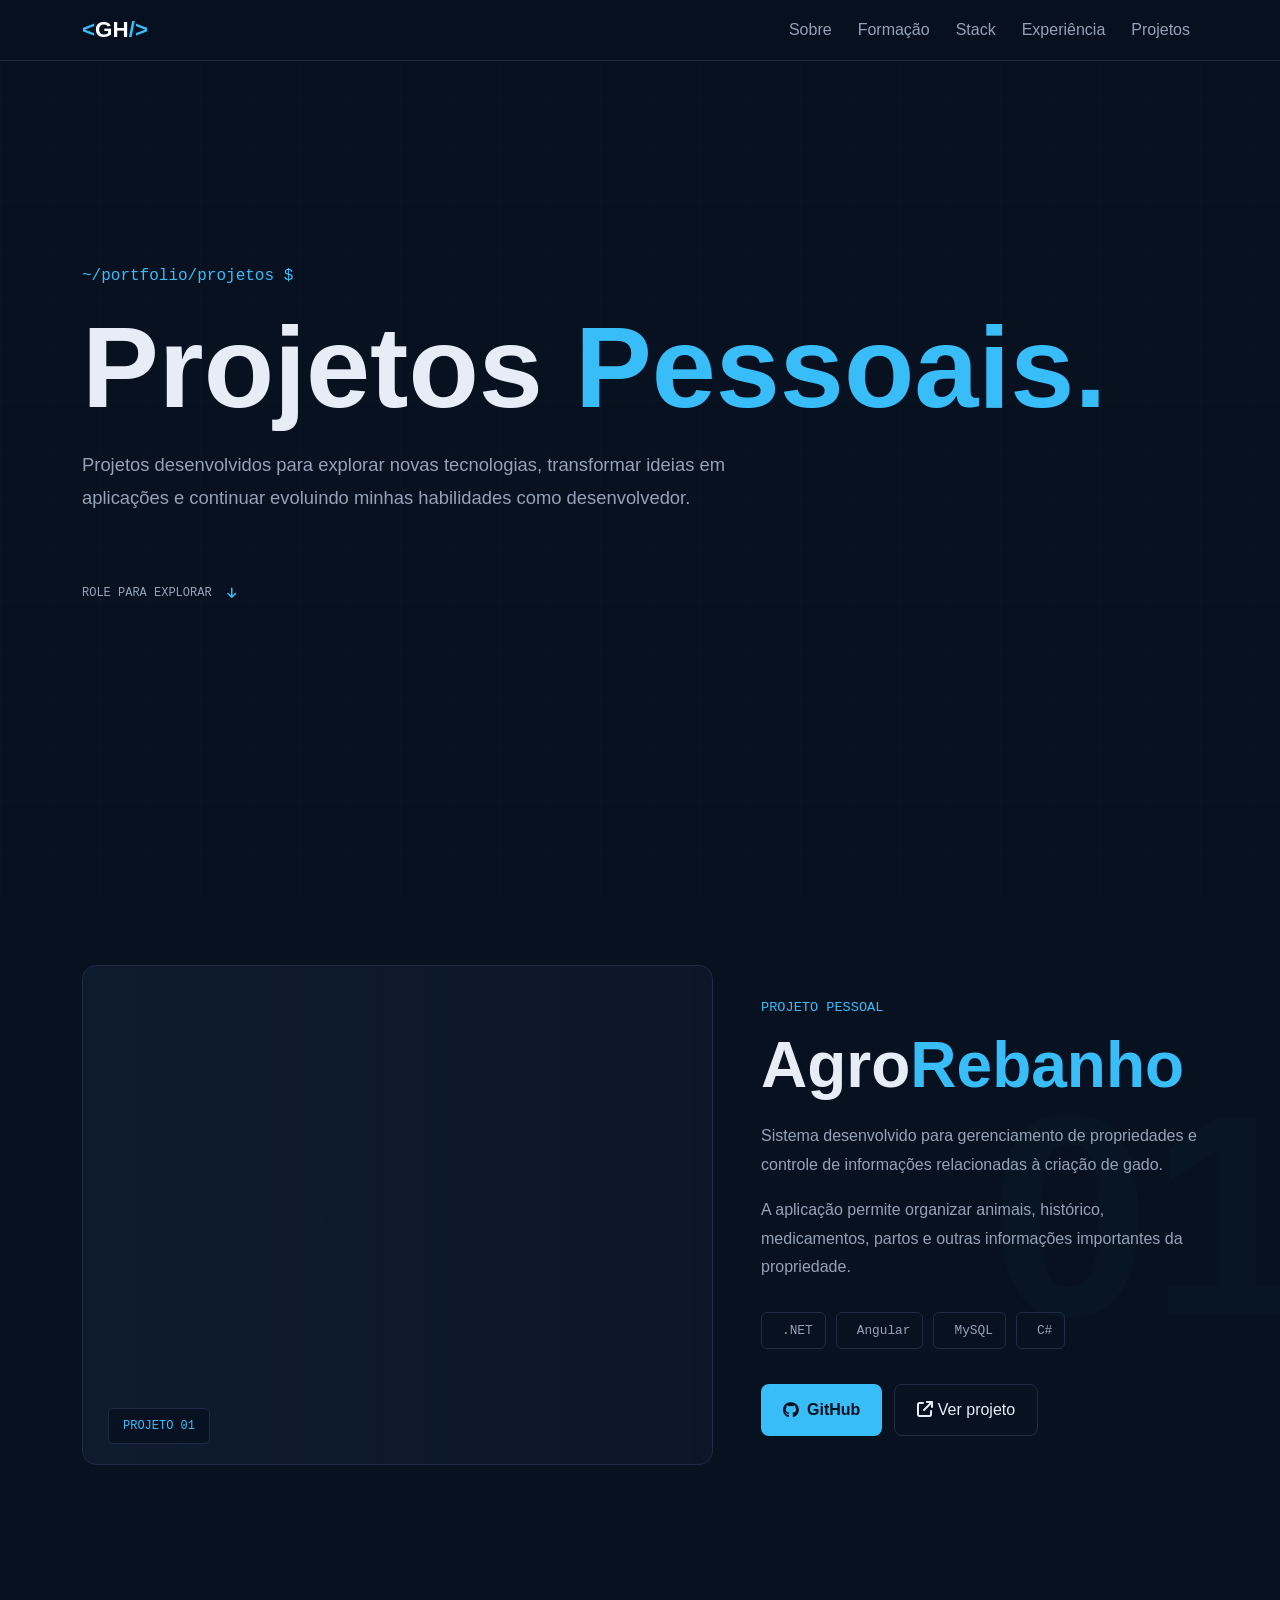
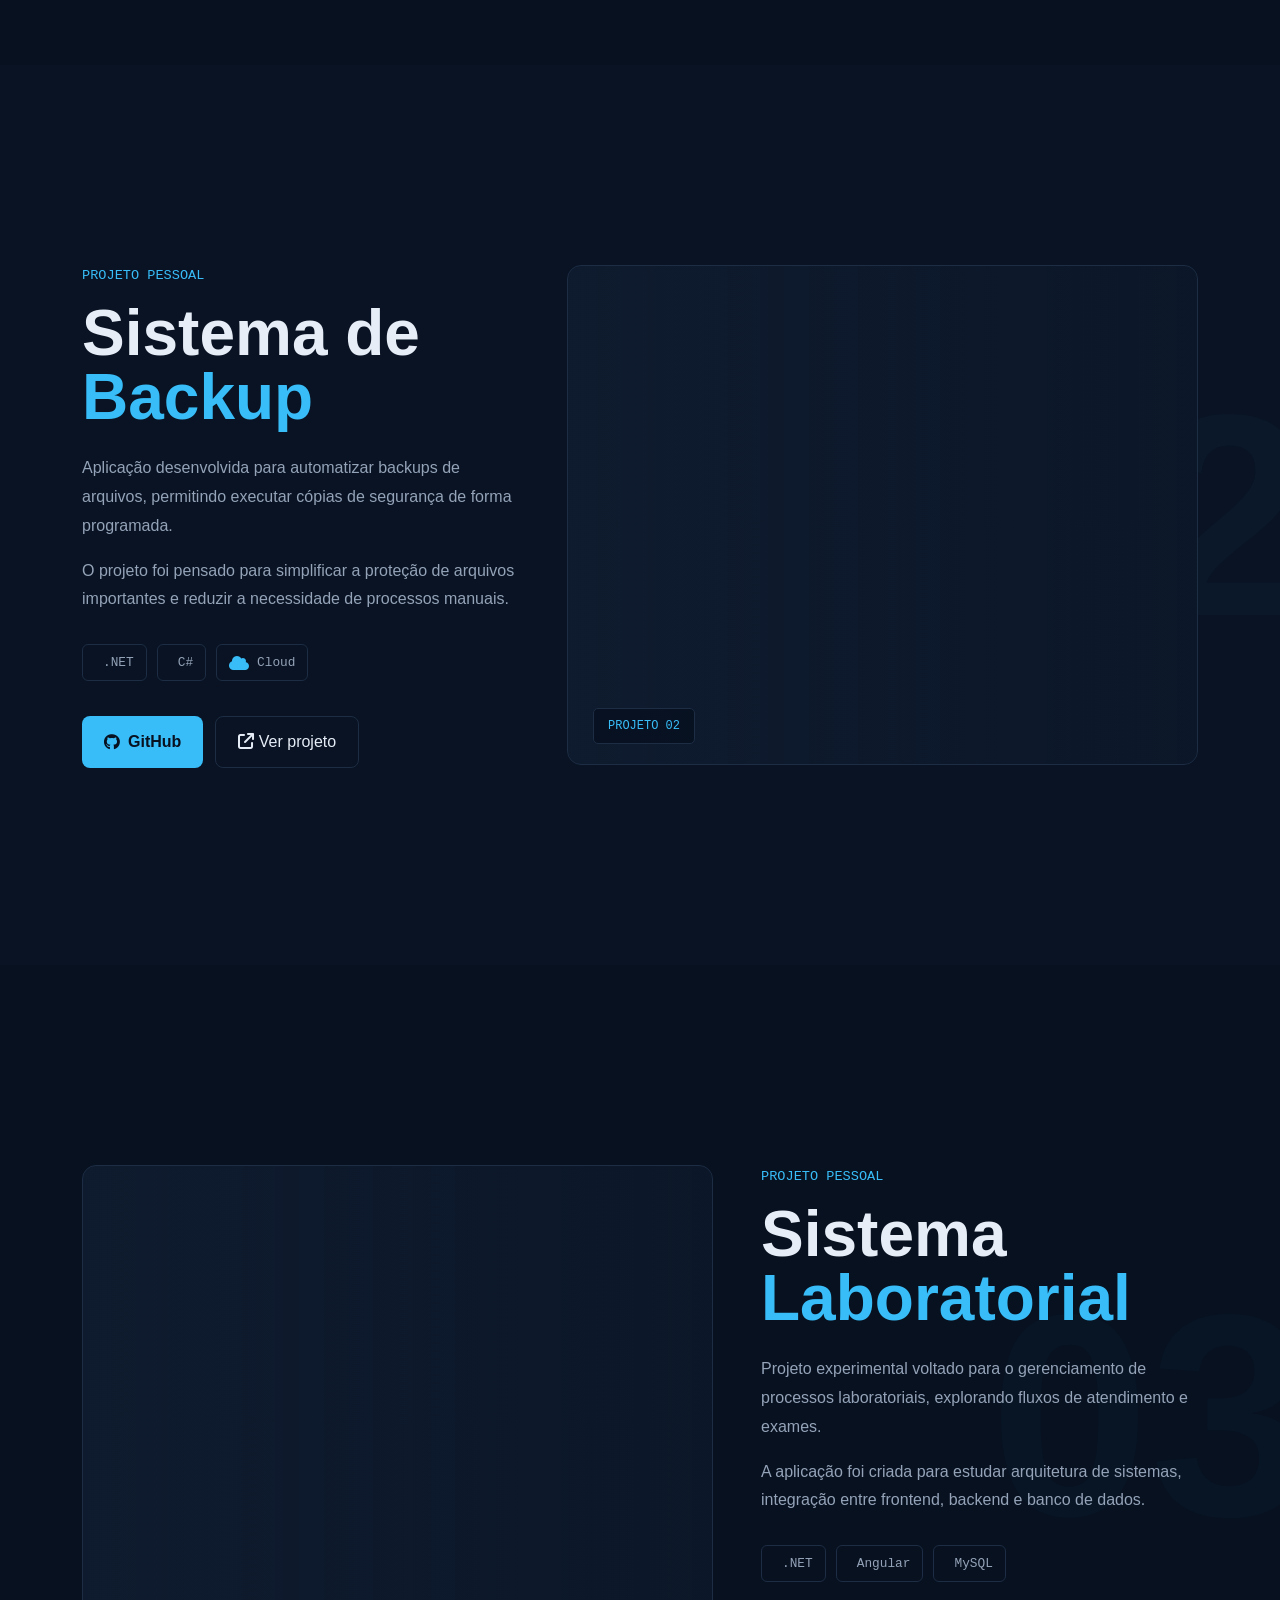
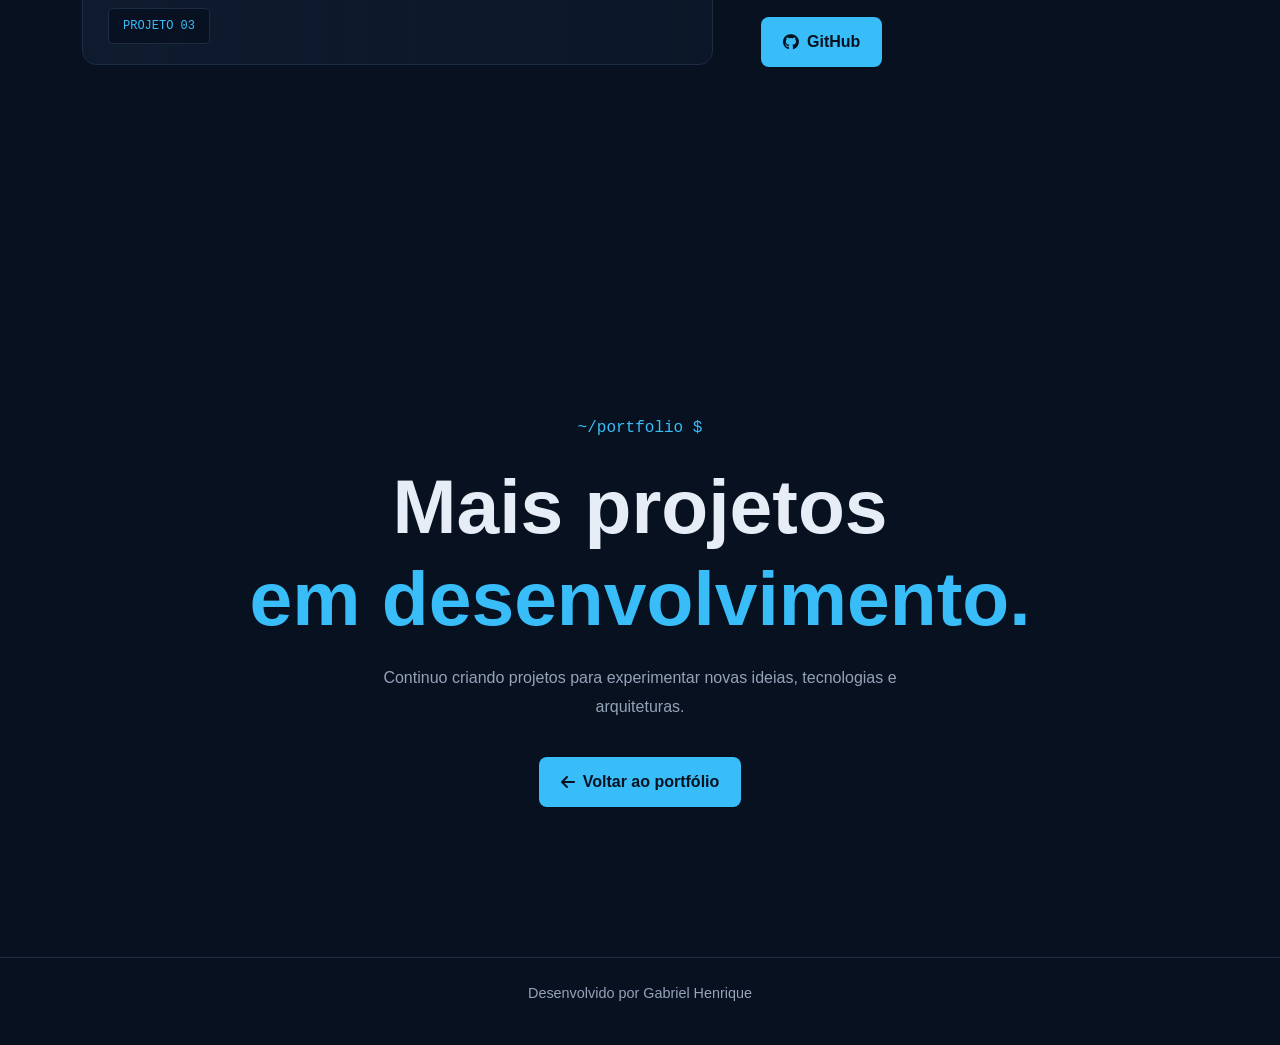
==== pagina.html @ f1182fa3 "add nova pagina de projetos pessoais" ====
<!DOCTYPE html>
<html lang="pt-br">

<head>
    <meta charset="UTF-8">
    <meta name="viewport" content="width=device-width, initial-scale=1">

    <title>Projetos Pessoais | Gabriel Henrique</title>

    <link href="https://cdn.jsdelivr.net/npm/bootstrap@5.3.0/dist/css/bootstrap.min.css"
          rel="stylesheet">

    <link rel="stylesheet"
          href="https://cdnjs.cloudflare.com/ajax/libs/font-awesome/6.5.1/css/all.min.css">

    <link rel="stylesheet"
          href="https://cdn.jsdelivr.net/gh/devicons/devicon@latest/devicon.min.css">

    <link rel="stylesheet" href="css/style.css">
    <link rel="stylesheet" href="css/projetos.css">
</head>

<body>

    <div class="background-grid"></div>

    <!-- NAVBAR -->

    <nav class="navbar navbar-expand-lg navbar-dark fixed-top custom-navbar">

        <div class="container">

            <a class="navbar-brand logo" href="index.html">
                <span>&lt;</span>GH<span>/&gt;</span>
            </a>

            <button class="navbar-toggler"
                    type="button"
                    data-bs-toggle="collapse"
                    data-bs-target="#menu">

                <span class="navbar-toggler-icon"></span>

            </button>

            <div class="collapse navbar-collapse" id="menu">

                <ul class="navbar-nav ms-auto">

                    <li class="nav-item">
                        <a class="nav-link" href="index.html#sobre">
                            Sobre
                        </a>
                    </li>

                    <li class="nav-item">
                        <a class="nav-link" href="index.html#formacao">
                            Formação
                        </a>
                    </li>

                    <li class="nav-item">
                        <a class="nav-link" href="index.html#stack">
                            Stack
                        </a>
                    </li>

                    <li class="nav-item">
                        <a class="nav-link" href="index.html#experiencia">
                            Experiência
                        </a>
                    </li>

                    <li class="nav-item">
                        <a class="nav-link active" href="projetos.html">
                            Projetos
                        </a>
                    </li>

                </ul>

            </div>

        </div>

    </nav>


    <!-- HERO -->

    <section class="projects-hero">

        <div class="container">

            <span class="projects-command">
                ~/portfolio/projetos $
            </span>

            <h1>
                Projetos
                <span>Pessoais.</span>
            </h1>

            <p>
                Projetos desenvolvidos para explorar novas tecnologias,
                transformar ideias em aplicações e continuar evoluindo
                minhas habilidades como desenvolvedor.
            </p>

            <div class="scroll-indicator">

                <span>
                    ROLE PARA EXPLORAR
                </span>

                <i class="fa-solid fa-arrow-down"></i>

            </div>

        </div>

    </section>


    <!-- PROJETOS -->

    <main class="personal-projects">


        <!-- PROJETO 01 -->

        <section class="personal-project">

            <div class="project-background-number">
                01
            </div>

            <div class="container">

                <div class="row align-items-center g-5">


                    <!-- IMAGEM -->

                    <div class="col-lg-7">

                        <div class="project-image-wrapper parallax-container">

                            <div class="project-image parallax"
                                 data-speed="0.18">

                                <img src="images/agrorebanho.png"
                                     alt="AgroRebanho">

                            </div>

                            <div class="image-overlay"></div>

                            <span class="image-label">
                                PROJETO 01
                            </span>

                        </div>

                    </div>


                    <!-- CONTEÚDO -->

                    <div class="col-lg-5">

                        <div class="personal-project-content">

                            <span class="project-label">
                                Projeto pessoal
                            </span>

                            <h2>
                                Agro<span>Rebanho</span>
                            </h2>

                            <p class="project-description">

                                Sistema desenvolvido para gerenciamento
                                de propriedades e controle de informações
                                relacionadas à criação de gado.

                            </p>

                            <p class="project-description">

                                A aplicação permite organizar animais,
                                histórico, medicamentos, partos e outras
                                informações importantes da propriedade.

                            </p>


                            <!-- TECNOLOGIAS -->

                            <div class="technology-list">

                                <span>
                                    <i class="devicon-dotnetcore-plain"></i>
                                    .NET
                                </span>

                                <span>
                                    <i class="devicon-angularjs-plain"></i>
                                    Angular
                                </span>

                                <span>
                                    <i class="devicon-mysql-plain"></i>
                                    MySQL
                                </span>

                                <span>
                                    <i class="devicon-csharp-plain"></i>
                                    C#
                                </span>

                            </div>


                            <!-- BOTÕES -->

                            <div class="project-links">

                                <a href="#"
                                   class="btn-primary-custom">

                                    <i class="fa-brands fa-github"></i>

                                    GitHub

                                </a>

                                <a href="#"
                                   class="btn-secondary-custom">

                                    <i class="fa-solid fa-arrow-up-right-from-square"></i>

                                    Ver projeto

                                </a>

                            </div>

                        </div>

                    </div>

                </div>

            </div>

        </section>


        <!-- PROJETO 02 -->

        <section class="personal-project project-reverse">

            <div class="project-background-number">
                02
            </div>

            <div class="container">

                <div class="row align-items-center g-5">


                    <div class="col-lg-5">

                        <div class="personal-project-content">

                            <span class="project-label">
                                Projeto pessoal
                            </span>

                            <h2>
                                Sistema de
                                <span>Backup</span>
                            </h2>

                            <p class="project-description">

                                Aplicação desenvolvida para automatizar
                                backups de arquivos, permitindo executar
                                cópias de segurança de forma programada.

                            </p>

                            <p class="project-description">

                                O projeto foi pensado para simplificar a
                                proteção de arquivos importantes e reduzir
                                a necessidade de processos manuais.

                            </p>


                            <div class="technology-list">

                                <span>
                                    <i class="devicon-dotnetcore-plain"></i>
                                    .NET
                                </span>

                                <span>
                                    <i class="devicon-csharp-plain"></i>
                                    C#
                                </span>

                                <span>
                                    <i class="fa-solid fa-cloud"></i>
                                    Cloud
                                </span>

                            </div>


                            <div class="project-links">

                                <a href="#"
                                   class="btn-primary-custom">

                                    <i class="fa-brands fa-github"></i>
                                    GitHub

                                </a>

                                <a href="#"
                                   class="btn-secondary-custom">

                                    <i class="fa-solid fa-arrow-up-right-from-square"></i>
                                    Ver projeto

                                </a>

                            </div>

                        </div>

                    </div>


                    <div class="col-lg-7">

                        <div class="project-image-wrapper parallax-container">

                            <div class="project-image parallax"
                                 data-speed="0.15">

                                <img src="images/backup.png"
                                     alt="Sistema de Backup">

                            </div>

                            <div class="image-overlay"></div>

                            <span class="image-label">
                                PROJETO 02
                            </span>

                        </div>

                    </div>

                </div>

            </div>

        </section>


        <!-- PROJETO 03 -->

        <section class="personal-project">

            <div class="project-background-number">
                03
            </div>

            <div class="container">

                <div class="row align-items-center g-5">

                    <div class="col-lg-7">

                        <div class="project-image-wrapper parallax-container">

                            <div class="project-image parallax"
                                 data-speed="0.20">

                                <img src="images/laboratorio.png"
                                     alt="Sistema Laboratorial">

                            </div>

                            <div class="image-overlay"></div>

                            <span class="image-label">
                                PROJETO 03
                            </span>

                        </div>

                    </div>


                    <div class="col-lg-5">

                        <div class="personal-project-content">

                            <span class="project-label">
                                Projeto pessoal
                            </span>

                            <h2>
                                Sistema
                                <span>Laboratorial</span>
                            </h2>

                            <p class="project-description">

                                Projeto experimental voltado para o
                                gerenciamento de processos laboratoriais,
                                explorando fluxos de atendimento e exames.

                            </p>

                            <p class="project-description">

                                A aplicação foi criada para estudar
                                arquitetura de sistemas, integração entre
                                frontend, backend e banco de dados.

                            </p>


                            <div class="technology-list">

                                <span>
                                    <i class="devicon-dotnetcore-plain"></i>
                                    .NET
                                </span>

                                <span>
                                    <i class="devicon-angularjs-plain"></i>
                                    Angular
                                </span>

                                <span>
                                    <i class="devicon-mysql-plain"></i>
                                    MySQL
                                </span>

                            </div>


                            <div class="project-links">

                                <a href="#"
                                   class="btn-primary-custom">

                                    <i class="fa-brands fa-github"></i>
                                    GitHub

                                </a>

                            </div>

                        </div>

                    </div>

                </div>

            </div>

        </section>


    </main>


    <!-- FINAL -->

    <section class="projects-end">

        <div class="container text-center">

            <span>
                ~/portfolio $
            </span>

            <h2>
                Mais projetos
                <strong>em desenvolvimento.</strong>
            </h2>

            <p>
                Continuo criando projetos para experimentar novas ideias,
                tecnologias e arquiteturas.
            </p>

            <a href="index.html"
               class="btn-primary-custom">

                <i class="fa-solid fa-arrow-left"></i>

                Voltar ao portfólio

            </a>

        </div>

    </section>


    <footer>

        <p>
            Desenvolvido por Gabriel Henrique
        </p>

    </footer>


    <script src="https://cdn.jsdelivr.net/npm/bootstrap@5.3.0/dist/js/bootstrap.bundle.min.js">
    </script>

    <script src="js/projetos.js"></script>

</body>

</html>
---- css/style.css ----
:root {
    --background: #081120;
    --background-light: #0d1728;
    --card: #101d31;
    --border: #1d2d44;
    --text: #e6edf7;
    --text-secondary: #94a3b8;
    --primary: #38bdf8;
    --primary-dark: #0284c7;
    --green: #22c55e;
}

html {
    scroll-behavior: smooth;
}

body {

    background: var(--background);
    color: var(--text);
    font-family: Arial, Helvetica, sans-serif;
    overflow-x: hidden;
}

/* BACKGROUND */
.background-grid {
    position: fixed;
    inset: 0;
    pointer-events: none;
    z-index: -1;
    opacity: 0.03;
    background-image:
        linear-gradient(
            rgba(255, 255, 255, 0.4) 1px,
            transparent 1px
        ),

        linear-gradient(
            90deg,
            rgba(255, 255, 255, 0.4) 1px,
            transparent 1px
        );
    background-size: 50px 50px;
}


/* NAVBAR */
.custom-navbar {
    background: rgba(8, 17, 32, 0.85);
    backdrop-filter: blur(12px);
    border-bottom: 1px solid var(--border);
}


.logo {

    font-size: 1.4rem;

    font-weight: bold;

    color: white !important;

}


.logo span {

    color: var(--primary);

}


.nav-link {

    color: var(--text-secondary) !important;

    margin-left: 10px;

    transition: 0.3s;

}


.nav-link:hover {

    color: var(--primary) !important;

}


/* HERO */

.hero {

    min-height: 100vh;

    display: flex;

    align-items: center;

    padding-top: 80px;

}


.status {

    display: inline-flex;

    align-items: center;

    gap: 8px;

    padding: 8px 14px;

    background: rgba(56, 189, 248, 0.08);

    border: 1px solid rgba(56, 189, 248, 0.2);

    border-radius: 50px;

    color: var(--primary);

    font-size: 0.85rem;

}

.status-empresa {

    display: inline-flex;

    align-items: center;

    gap: 8px;

    padding: 8px 14px;

    background: rgba(56, 189, 248, 0.08);

    border: 1px solid rgba(56, 189, 248, 0.2);

    border-radius: 50px;

    color: var(--primary);

    font-size: 0.85rem;
    margin-top: 25px;

}


.status-dot {

    width: 8px;

    height: 8px;

    background: var(--green);

    border-radius: 50%;

}


.hero-command {

    margin-top: 35px;

    color: var(--primary);

    font-family: monospace;

}


.hero h1 {

    font-size: clamp(3.5rem, 8vw, 6rem);

    font-weight: 800;

    line-height: 0.95;

    margin: 20px 0;

}


.hero h1 span {

    color: var(--primary);

}


.hero h2 {

    color: var(--text-secondary);

    font-size: 1.4rem;

    margin-bottom: 25px;

}


.cursor {

    color: var(--primary);

    animation: blink 1s infinite;

}


@keyframes blink {

    50% {

        opacity: 0;

    }

}


.hero-description {

    max-width: 600px;

    color: var(--text-secondary);

    font-size: 1.1rem;

    line-height: 1.8;

}


.hero-buttons {

    margin-top: 35px;

    display: flex;

    gap: 15px;

    flex-wrap: wrap;

}


.btn-primary-custom {

    background: var(--primary);

    color: #081120;

    padding: 13px 22px;

    border-radius: 8px;

    font-weight: bold;

    text-decoration: none;

    transition: 0.3s;

    display: inline-flex;

    align-items: center;

    gap: 8px;

}


.btn-primary-custom:hover {

    background: white;

    color: #081120;

    transform: translateY(-3px);

}


.btn-secondary-custom {

    border: 1px solid var(--border);

    color: var(--text);

    padding: 13px 22px;

    border-radius: 8px;

    text-decoration: none;

    transition: 0.3s;

}


.btn-secondary-custom:hover {

    border-color: var(--primary);

    color: var(--primary);

}


/* CODE CARD */

.code-card {

    background: #0b1220;

    border: 1px solid var(--border);

    border-radius: 14px;

    overflow: hidden;

    box-shadow:

        0 30px 80px rgba(0, 0, 0, 0.4);

}


.code-header {

    display: flex;

    align-items: center;

    gap: 20px;

    padding: 15px;

    border-bottom: 1px solid var(--border);

    color: var(--text-secondary);

    font-size: 0.85rem;

}


.dots {

    display: flex;

    gap: 6px;

}


.dots span {

    width: 10px;

    height: 10px;

    border-radius: 50%;

    background: var(--text-secondary);

}


.code-content {

    padding: 25px;

    overflow-x: auto;

}


.code-content pre {

    margin: 0;

}


.code-content code {

    font-family: Consolas, monospace;

    color: #d1d5db;

}


.code-blue {

    color: #38bdf8;

}


.code-yellow {

    color: #facc15;

}


.code-green {

    color: #4ade80;

}


/* SECTIONS */

.section {

    padding: 110px 0;

}


.section-dark {

    background: rgba(13, 23, 40, 0.65);

}


.section-title {

    display: flex;

    align-items: center;

    gap: 15px;

    margin-bottom: 50px;

}


.section-title span {

    color: var(--primary);

    font-family: monospace;

}


.section-title h2 {

    margin: 0;

    font-weight: bold;

}


.about-text {

    color: var(--text-secondary);

    font-size: 1.1rem;

    line-height: 1.9;

}


/* STATS */

.stats-card {

    border-left: 2px solid var(--primary);

    padding-left: 25px;

}


.stat {

    margin-bottom: 30px;

}


.stat strong {

    display: block;

    font-size: 2rem;

    color: var(--primary);

}


.stat span {

    color: var(--text-secondary);

}


/* STACK */

.stack-card {

    height: 100%;

    padding: 35px;

    background: var(--card);

    border: 1px solid var(--border);

    border-radius: 12px;

    transition: 0.3s;

}


.stack-card:hover {

    transform: translateY(-8px);

    border-color: var(--primary);

}


.stack-card i {

    font-size: 3rem;

    color: var(--primary);

}


.stack-card h4 {

    margin-top: 20px;

}


.stack-card p {

    color: var(--text-secondary);

    line-height: 1.8;

}


/* TIMELINE */

.timeline {

    position: relative;

}


.timeline-item {

    display: grid;

    grid-template-columns: 180px 1fr;

    gap: 50px;

    padding-bottom: 50px;

    position: relative;

}


.timeline-item::before {

    content: "";

    position: absolute;

    left: 180px;

    top: 10px;

    bottom: -10px;

    width: 1px;

    background: var(--border);

}


.timeline-date {

    color: var(--primary);

    font-family: monospace;

}


.timeline-content {

    padding-left: 30px;

}


.timeline-content h3 {

    margin: 0;

}


.timeline-content h4 {

    color: var(--primary);

    font-size: 1rem;

    margin: 10px 0;

}


.timeline-content p {

    color: var(--text-secondary);

    line-height: 1.8;

}


.current-job {

    color: var(--green);

    font-size: 0.8rem;

}


.experience-tags span {

    display: inline-block;

    padding: 5px 10px;

    margin: 5px 5px 0 0;

    border: 1px solid var(--border);

    color: var(--primary);

    border-radius: 5px;

    font-size: 0.8rem;

}


/* PROJECTS */

.project-card {

    height: 100%;

    position: relative;

    padding: 35px;

    background: var(--card);

    border: 1px solid var(--border);

    border-radius: 12px;

    transition: 0.3s;

    overflow: hidden;

}


.project-card:hover {
    transform: translateY(-8px);
    border-color: var(--primary);
}


.project-number {

    position: absolute;
    right: 25px;
    top: 20px;
    font-size: 3rem;
    font-weight: bold;
    color: #1c82ad;
}

.project-icon {
    font-size: 2rem;
    color: var(--primary);
    margin-bottom: 25px;
}

.project-card p {
    color: var(--text-secondary);
    line-height: 1.7;
}

.project-tags {
    margin-top: 20px;
}

.project-tags span {
    color: var(--primary);
    font-family: monospace;
    font-size: 0.8rem;
    margin-right: 10px;
}

/* CONTATO */
.contact-section {
    padding: 130px 0;
}

.contact-number {
    color: var(--primary);
    font-family: monospace;
}

.contact-section h2 {
    font-size: clamp(2.5rem, 5vw, 4rem);
    margin: 20px 0;
}

.contact-section p {
    color: var(--text-secondary);
    max-width: 600px;
    margin: 0 auto 30px;
}

.social-links {
    margin-top: 35px;
}

.social-links a {
    color: var(--text-secondary);
    font-size: 1.5rem;
    margin: 0 12px;
    transition: 0.3s;
}

.social-links a:hover {
    color: var(--primary);
}

/* FOOTER */
footer {
    text-align: center;
    padding: 25px;
    border-top: 1px solid var(--border);
    color: var(--text-secondary);
    font-size: 0.9rem;
}

/* RESPONSIVO */
@media (max-width: 768px) {
    .hero {
        text-align: center;
    }

    .hero-buttons {
        justify-content: center;
    }

    .timeline-item {
        grid-template-columns: 1fr;
        gap: 10px;
    }

    .timeline-item::before {
        display: none;
    }

    .timeline-content {
        padding-left: 0;
    }

    .section-title {
        margin-bottom: 35px;
    }
}
---- css/projetos.css ----
/* ========================================
   PROJETOS PESSOAIS
======================================== */

.projects-hero {
    min-height: 85vh;

    display: flex;
    align-items: center;

    padding-top: 100px;

    position: relative;
    overflow: hidden;
}

.projects-command {
    color: var(--primary);

    font-family: monospace;

    font-size: 1rem;
}

.projects-hero h1 {
    font-size: clamp(4rem, 9vw, 8rem);

    font-weight: 800;

    line-height: 0.95;

    margin: 25px 0;
}

.projects-hero h1 span {
    color: var(--primary);
}

.projects-hero p {
    max-width: 650px;

    color: var(--text-secondary);

    font-size: 1.15rem;

    line-height: 1.8;
}

.scroll-indicator {
    margin-top: 70px;

    display: flex;
    align-items: center;

    gap: 15px;

    color: var(--text-secondary);

    font-family: monospace;

    font-size: 0.75rem;
}

.scroll-indicator i {
    color: var(--primary);

    animation: scrollArrow 1.5s infinite;
}

@keyframes scrollArrow {

    0% {
        transform: translateY(-5px);
        opacity: 0.4;
    }

    50% {
        transform: translateY(5px);
        opacity: 1;
    }

    100% {
        transform: translateY(-5px);
        opacity: 0.4;
    }

}


/* ========================================
   PROJETO
======================================== */

.personal-project {
    min-height: 100vh;

    display: flex;
    align-items: center;

    padding: 120px 0;

    position: relative;

    overflow: hidden;
}

.personal-project:nth-child(even) {
    background: rgba(13, 23, 40, 0.45);
}


/* Número gigante */

.project-background-number {
    position: absolute;

    right: -30px;
    top: 50%;

    transform: translateY(-50%);

    font-size: 18rem;

    font-weight: 900;

    color: rgba(56, 189, 248, 0.025);

    pointer-events: none;

    line-height: 1;
}


/* ========================================
   IMAGEM
======================================== */

.parallax-container {
    position: relative;

    height: 500px;

    overflow: hidden;

    border-radius: 14px;

    border: 1px solid var(--border);

    background: var(--card);
}

.project-image {
    position: absolute;

    inset: -50px;

    will-change: transform;
}

.project-image img {
    width: 100%;
    height: 100%;

    object-fit: cover;

    display: block;
}

.image-overlay {
    position: absolute;

    inset: 0;

    background:
        linear-gradient(
            90deg,
            rgba(8, 17, 32, 0.15),
            rgba(8, 17, 32, 0.45)
        );

    pointer-events: none;
}

.image-label {
    position: absolute;

    left: 25px;
    bottom: 20px;

    padding: 8px 14px;

    background: rgba(8, 17, 32, 0.85);

    border: 1px solid var(--border);

    border-radius: 5px;

    color: var(--primary);

    font-family: monospace;

    font-size: 0.75rem;
}


/* ========================================
   CONTEÚDO
======================================== */

.personal-project-content {
    position: relative;

    z-index: 2;
}

.project-label {
    color: var(--primary);

    font-family: monospace;

    font-size: 0.85rem;

    text-transform: uppercase;
}

.personal-project-content h2 {
    font-size: clamp(2.5rem, 5vw, 4.5rem);

    font-weight: 800;

    line-height: 1;

    margin: 15px 0 25px;
}

.personal-project-content h2 span {
    color: var(--primary);
}

.project-description {
    color: var(--text-secondary);

    font-size: 1rem;

    line-height: 1.8;

    max-width: 520px;
}


/* ========================================
   TECNOLOGIAS
======================================== */

.technology-list {
    display: flex;

    flex-wrap: wrap;

    gap: 10px;

    margin-top: 30px;
}

.technology-list span {
    display: inline-flex;

    align-items: center;

    gap: 8px;

    padding: 8px 12px;

    border: 1px solid var(--border);

    border-radius: 6px;

    color: var(--text-secondary);

    font-family: monospace;

    font-size: 0.8rem;

    transition: 0.3s;
}

.technology-list span i {
    color: var(--primary);

    font-size: 1rem;
}

.technology-list span:hover {
    border-color: var(--primary);

    color: var(--primary);

    transform: translateY(-3px);
}


/* ========================================
   LINKS
======================================== */

.project-links {
    display: flex;

    flex-wrap: wrap;

    gap: 12px;

    margin-top: 35px;
}


/* ========================================
   FINAL
======================================== */

.projects-end {
    padding: 150px 0;

    text-align: center;
}

.projects-end span {
    color: var(--primary);

    font-family: monospace;
}

.projects-end h2 {
    font-size: clamp(2.5rem, 6vw, 5rem);

    font-weight: 800;

    margin: 20px 0;
}

.projects-end h2 strong {
    display: block;

    color: var(--primary);
}

.projects-end p {
    max-width: 600px;

    margin: 0 auto 35px;

    color: var(--text-secondary);

    line-height: 1.8;
}


/* ========================================
   RESPONSIVO
======================================== */

@media (max-width: 991px) {

    .projects-hero {
        min-height: 75vh;
    }

    .personal-project {
        min-height: auto;

        padding: 100px 0;
    }

    .parallax-container {
        height: 400px;
    }

    .project-background-number {
        font-size: 12rem;

        top: 30%;
    }

}

@media (max-width: 768px) {

    .projects-hero {
        text-align: center;
    }

    .projects-hero p {
        margin-left: auto;
        margin-right: auto;
    }

    .scroll-indicator {
        justify-content: center;
    }

    .personal-project {
        text-align: center;
    }

    .personal-project-content {
        margin-top: 20px;
    }

    .project-description {
        margin-left: auto;
        margin-right: auto;
    }

    .technology-list {
        justify-content: center;
    }

    .project-links {
        justify-content: center;
    }

    .parallax-container {
        height: 300px;
    }

    .project-reverse .row {
        flex-direction: column-reverse;
    }

}
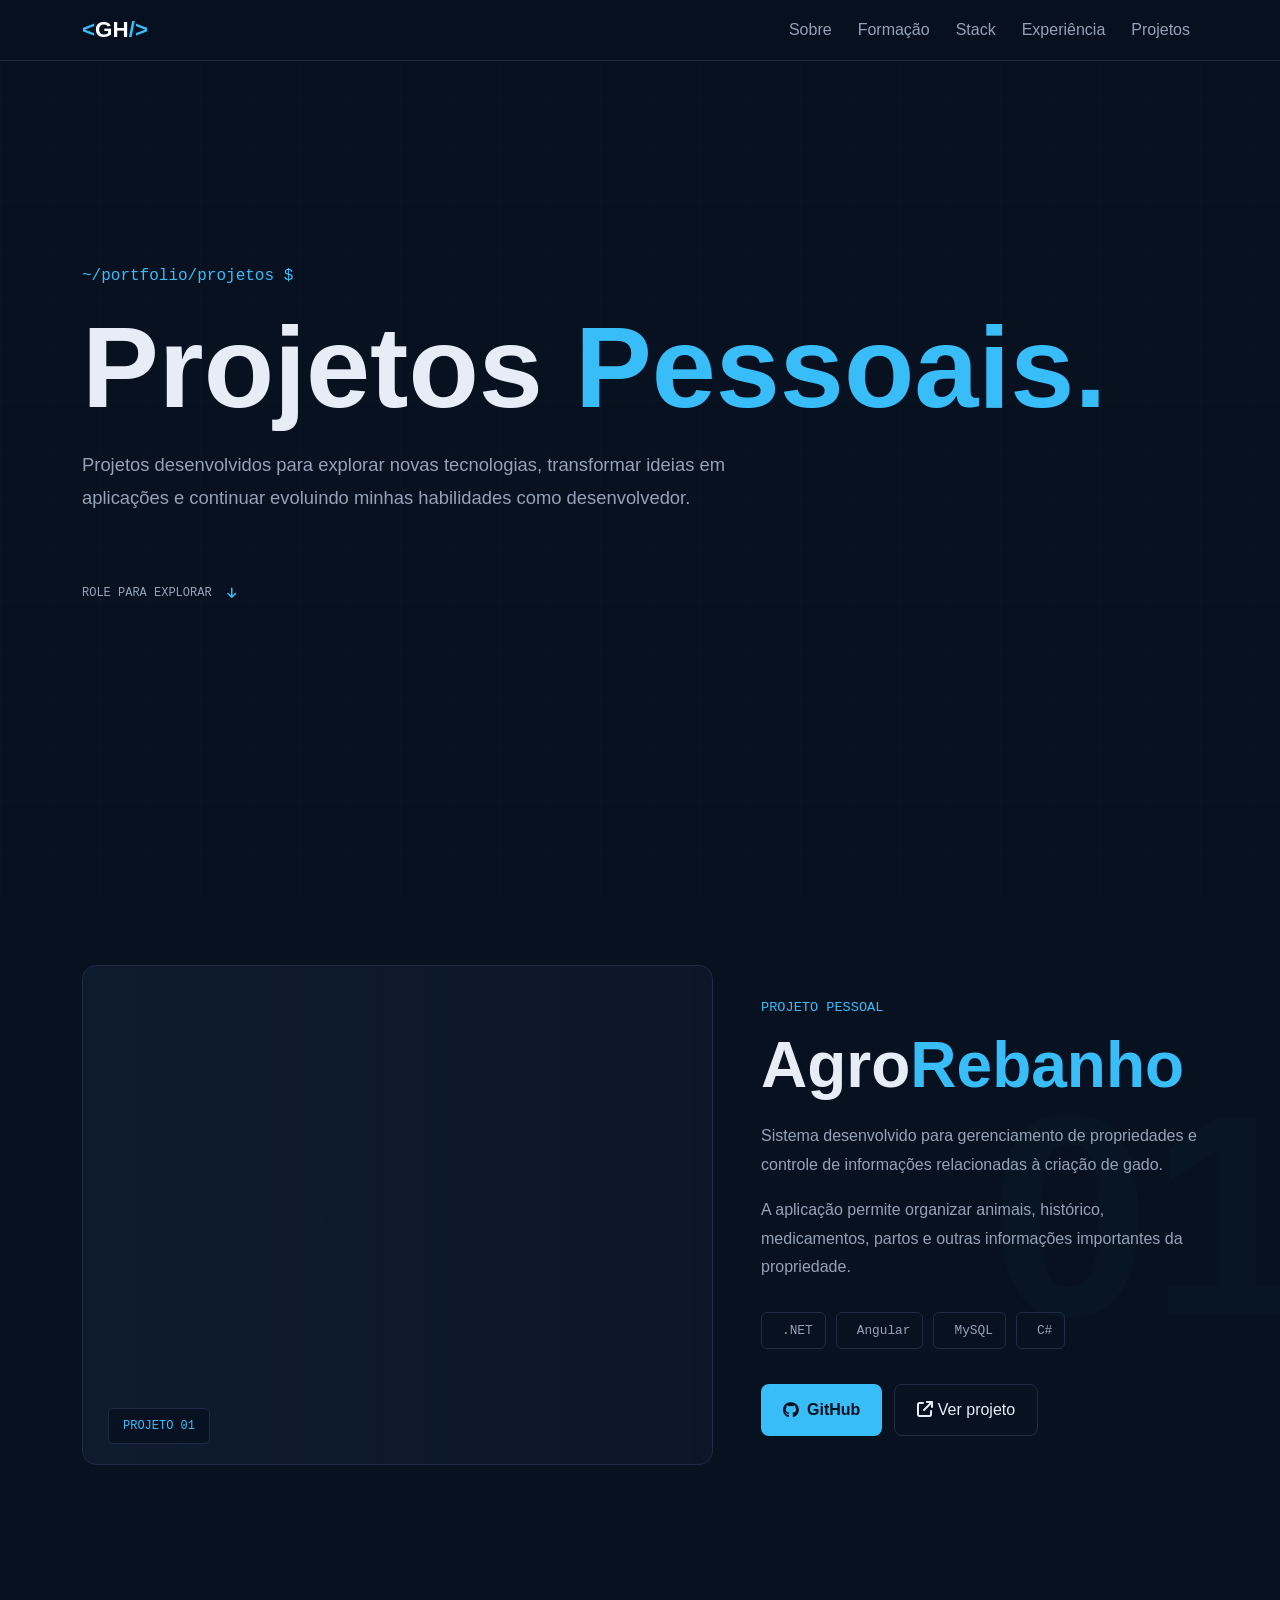
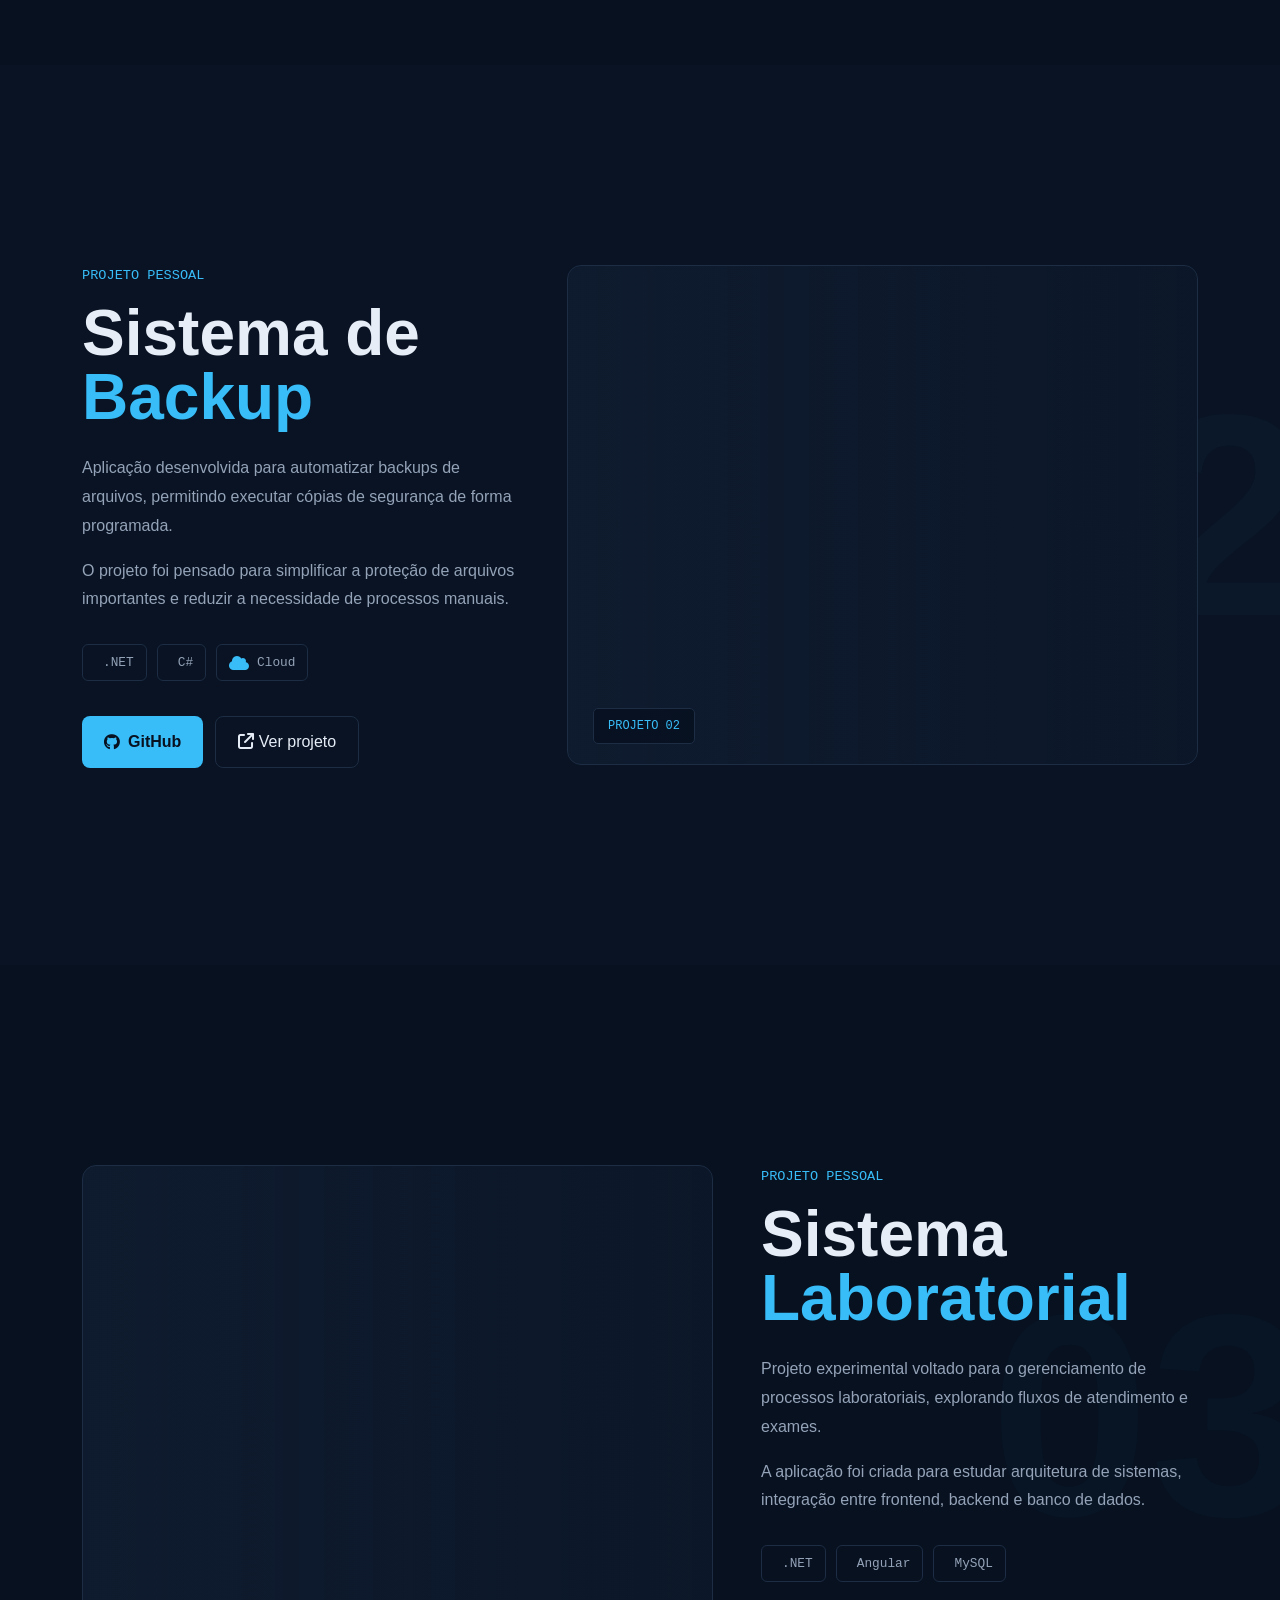
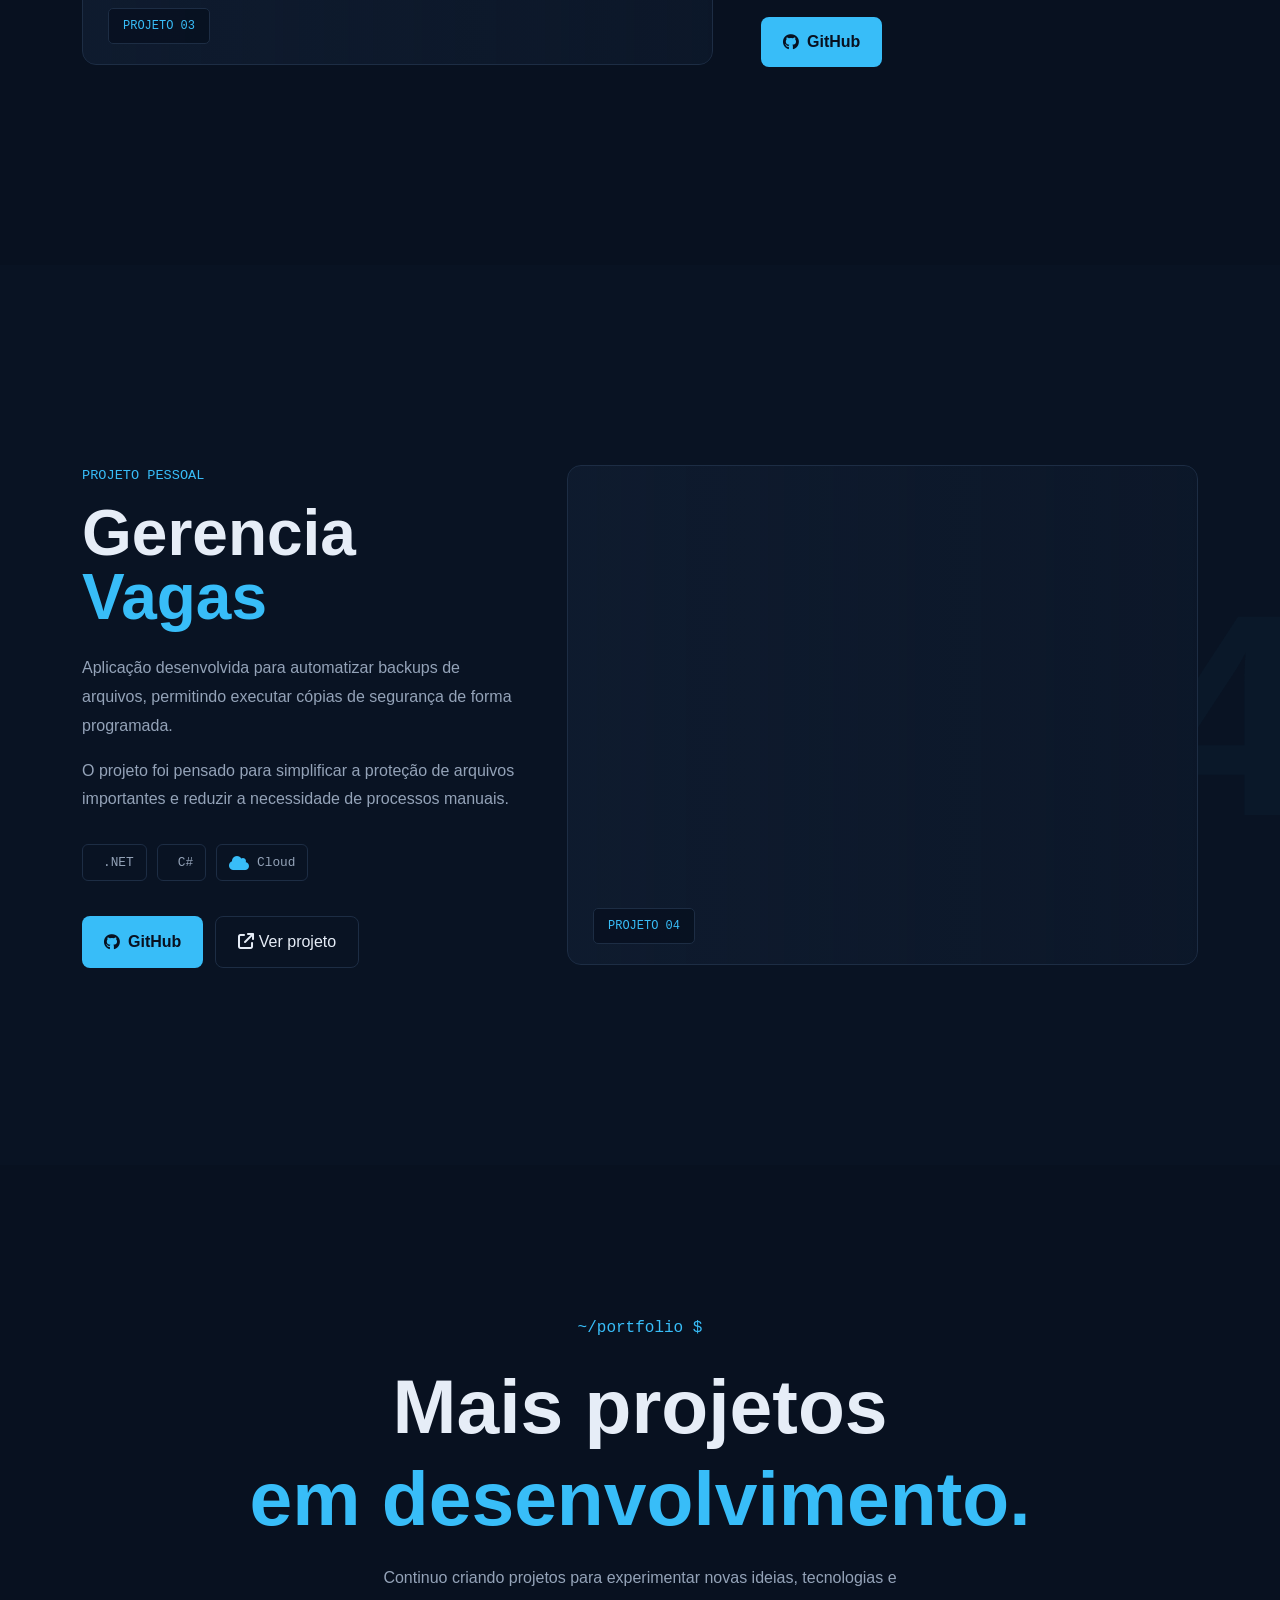
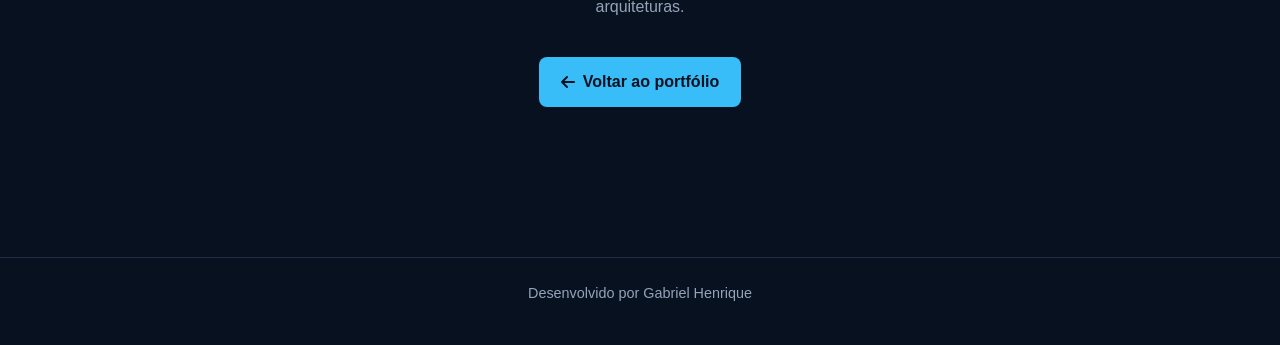
==== commit c8462081: "Update pagina.html" ====
--- a/pagina.html
+++ b/pagina.html
@@ -482,6 +482,122 @@
 
         </section>
 
+        <!-- PROJETO 04 -->
+
+        <section class="personal-project project-reverse">
+
+            <div class="project-background-number">
+                04
+            </div>
+
+            <div class="container">
+
+                <div class="row align-items-center g-5">
+
+
+                    <div class="col-lg-5">
+
+                        <div class="personal-project-content">
+
+                            <span class="project-label">
+                                Projeto pessoal
+                            </span>
+
+                            <h2>
+                                Gerencia
+                                <span>Vagas</span>
+                            </h2>
+
+                            <p class="project-description">
+
+                                Aplicação desenvolvida para automatizar
+                                backups de arquivos, permitindo executar
+                                cópias de segurança de forma programada.
+
+                            </p>
+
+                            <p class="project-description">
+
+                                O projeto foi pensado para simplificar a
+                                proteção de arquivos importantes e reduzir
+                                a necessidade de processos manuais.
+
+                            </p>
+
+
+                            <div class="technology-list">
+
+                                <span>
+                                    <i class="devicon-dotnetcore-plain"></i>
+                                    .NET
+                                </span>
+
+                                <span>
+                                    <i class="devicon-csharp-plain"></i>
+                                    C#
+                                </span>
+
+                                <span>
+                                    <i class="fa-solid fa-cloud"></i>
+                                    Cloud
+                                </span>
+
+                            </div>
+
+
+                            <div class="project-links">
+
+                                <a href="#"
+                                   class="btn-primary-custom">
+
+                                    <i class="fa-brands fa-github"></i>
+                                    GitHub
+
+                                </a>
+
+                                <a href="#"
+                                   class="btn-secondary-custom">
+
+                                    <i class="fa-solid fa-arrow-up-right-from-square"></i>
+                                    Ver projeto
+
+                                </a>
+
+                            </div>
+
+                        </div>
+
+                    </div>
+
+
+                    <div class="col-lg-7">
+
+                        <div class="project-image-wrapper parallax-container">
+
+                            <div class="project-image parallax"
+                                 data-speed="0.15">
+
+                                <img src="images/backup.png"
+                                     alt="Sistema de Backup">
+
+                            </div>
+
+                            <div class="image-overlay"></div>
+
+                            <span class="image-label">
+                                PROJETO 04
+                            </span>
+
+                        </div>
+
+                    </div>
+
+                </div>
+
+            </div>
+
+        </section>
+
 
     </main>
 
@@ -492,48 +608,26 @@
 
         <div class="container text-center">
 
-            <span>
-                ~/portfolio $
-            </span>
-
-            <h2>
-                Mais projetos
-                <strong>em desenvolvimento.</strong>
-            </h2>
+            <span>~/portfolio $</span>
+
+            <h2>Mais projetos <strong>em desenvolvimento.</strong></h2>
 
             <p>
                 Continuo criando projetos para experimentar novas ideias,
                 tecnologias e arquiteturas.
             </p>
 
-            <a href="index.html"
-               class="btn-primary-custom">
-
-                <i class="fa-solid fa-arrow-left"></i>
-
-                Voltar ao portfólio
-
+            <a href="index.html" class="btn-primary-custom">
+                <i class="fa-solid fa-arrow-left"></i> Voltar ao portfólio
             </a>
-
         </div>
-
     </section>
 
-
     <footer>
-
-        <p>
-            Desenvolvido por Gabriel Henrique
-        </p>
-
+        <p>Desenvolvido por Gabriel Henrique</p>
     </footer>
 
-
-    <script src="https://cdn.jsdelivr.net/npm/bootstrap@5.3.0/dist/js/bootstrap.bundle.min.js">
-    </script>
-
+    <script src="https://cdn.jsdelivr.net/npm/bootstrap@5.3.0/dist/js/bootstrap.bundle.min.js"></script>
     <script src="js/projetos.js"></script>
-
 </body>
-
 </html>
--- a/css/style.css
+++ b/css/style.css
@@ -811,4 +811,40 @@
     .section-title {
         margin-bottom: 35px;
     }
+}
+
+.projects-end {
+    padding: 150px 0;
+
+    text-align: center;
+}
+
+.projects-end span {
+    color: var(--primary);
+
+    font-family: monospace;
+}
+
+.projects-end h2 {
+    font-size: clamp(2.5rem, 6vw, 5rem);
+
+    font-weight: 800;
+
+    margin: 20px 0;
+}
+
+.projects-end h2 strong {
+    display: block;
+
+    color: var(--primary);
+}
+
+.projects-end p {
+    max-width: 600px;
+
+    margin: 0 auto 35px;
+
+    color: var(--text-secondary);
+
+    line-height: 1.8;
 }
--- a/css/projetos.css
+++ b/css/projetos.css
@@ -427,4 +427,4 @@
         flex-direction: column-reverse;
     }
 
-}+}
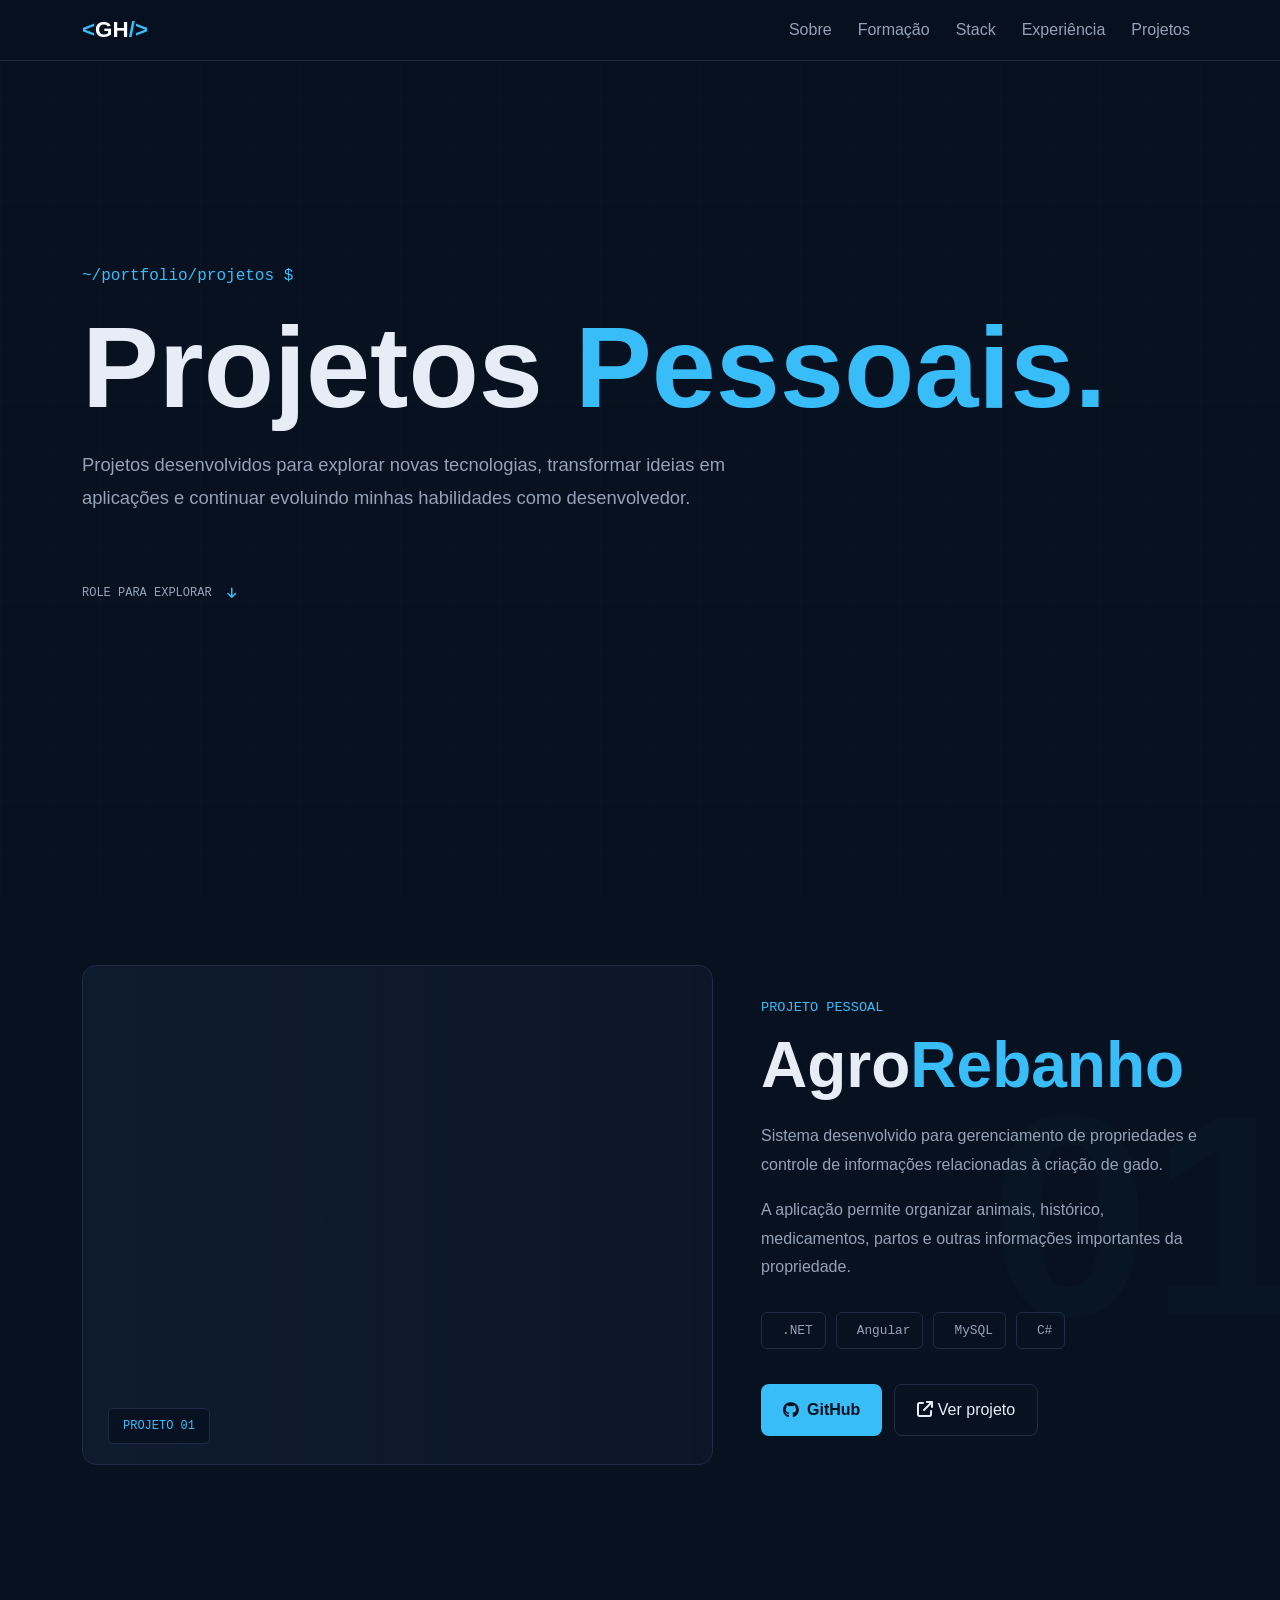
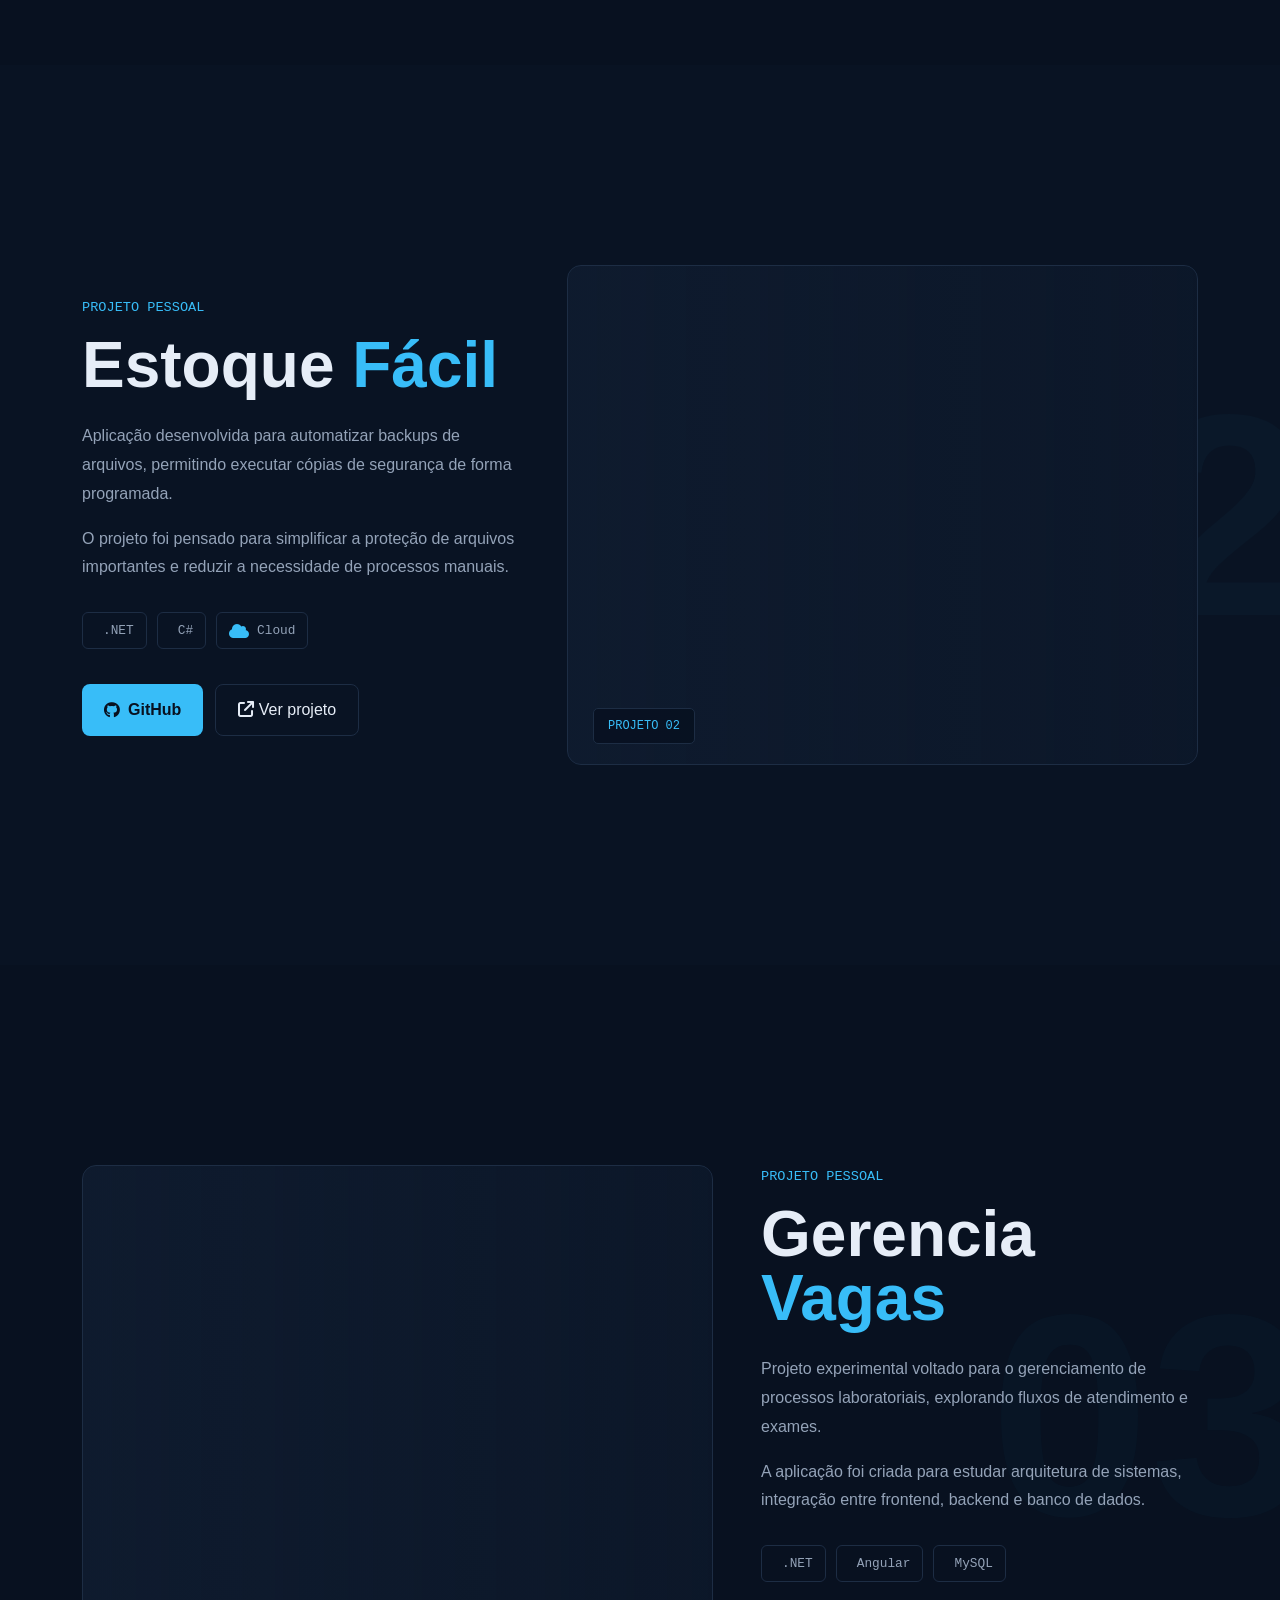
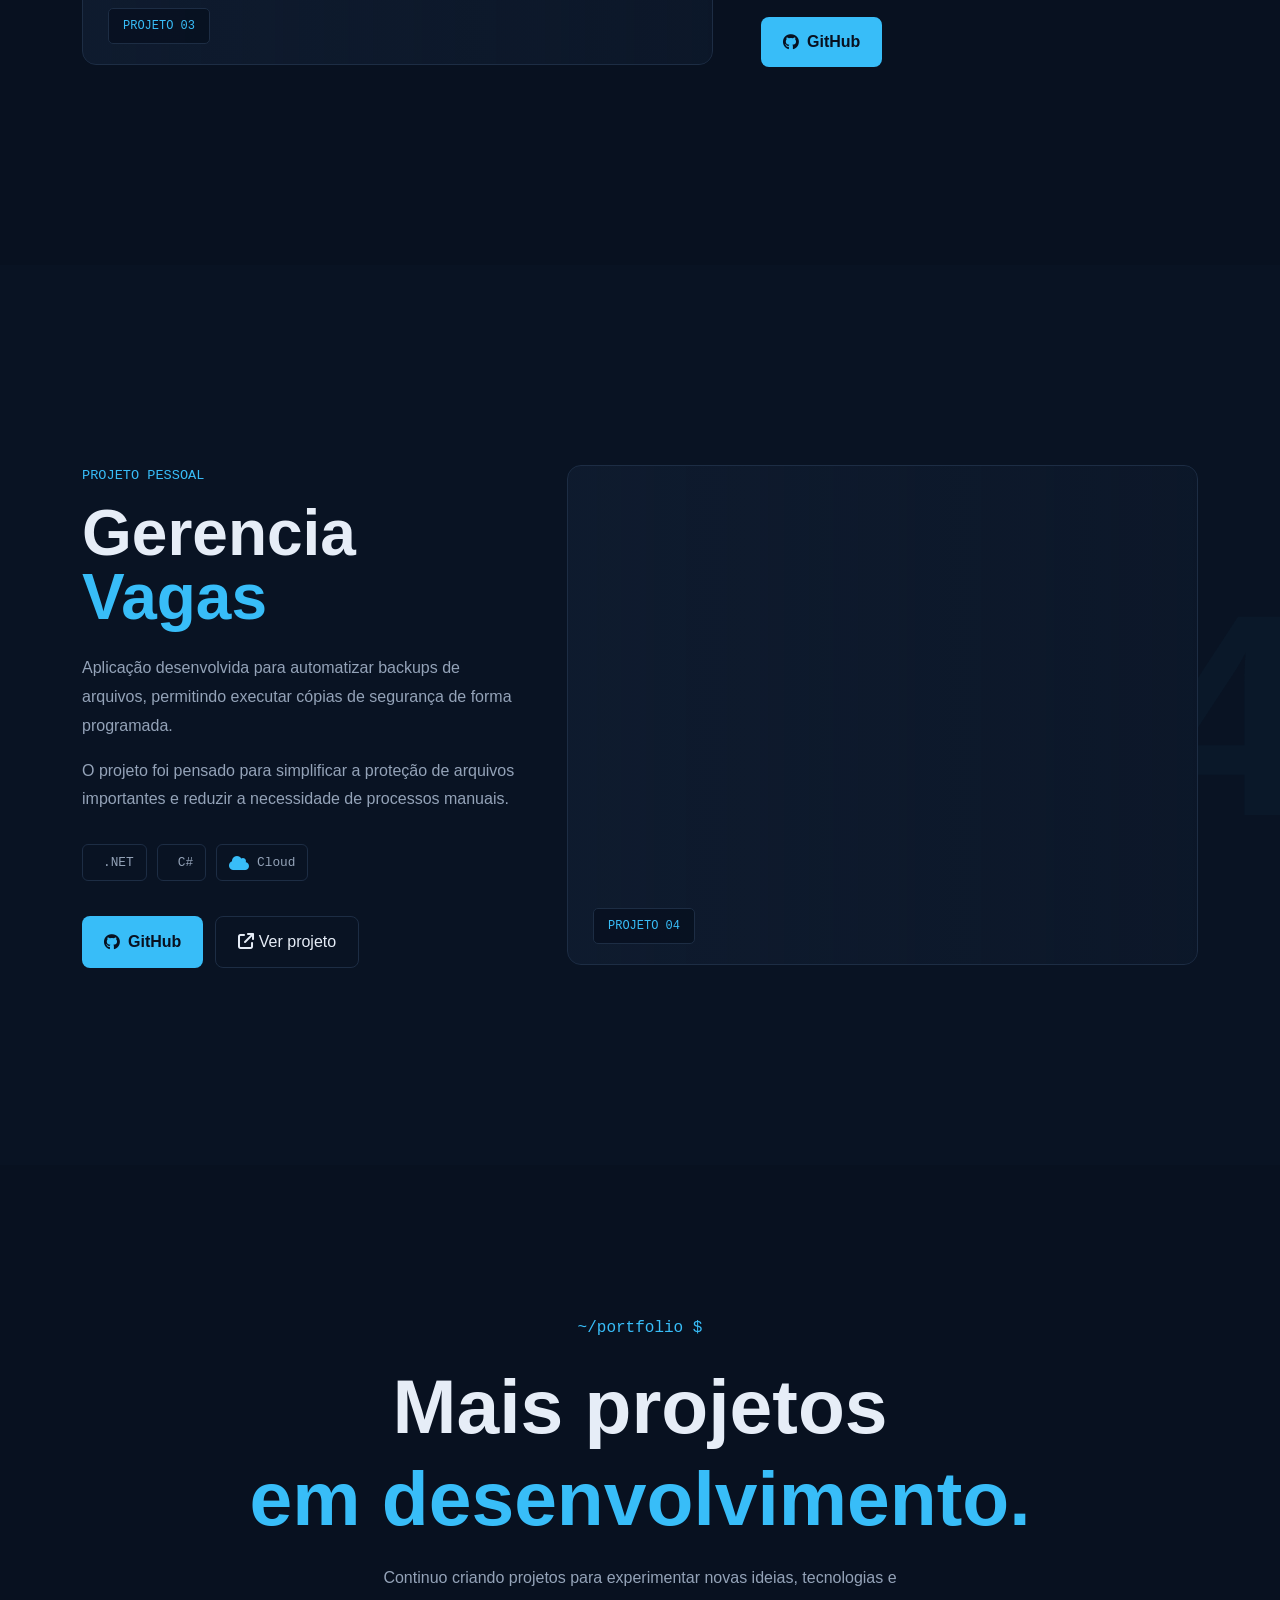
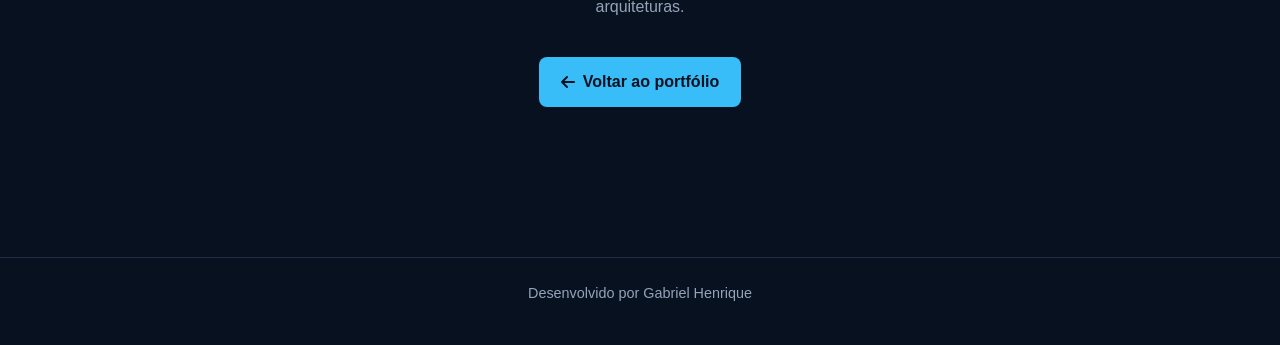
==== commit 18023b4f: "Update pagina.html" ====
--- a/pagina.html
+++ b/pagina.html
@@ -280,8 +280,8 @@
                             </span>
 
                             <h2>
-                                Sistema de
-                                <span>Backup</span>
+                                Estoque
+                                <span>Fácil</span>
                             </h2>
 
                             <p class="project-description">
@@ -419,8 +419,8 @@
                             </span>
 
                             <h2>
-                                Sistema
-                                <span>Laboratorial</span>
+                                Gerencia
+                                <span>Vagas</span>
                             </h2>
 
                             <p class="project-description">
